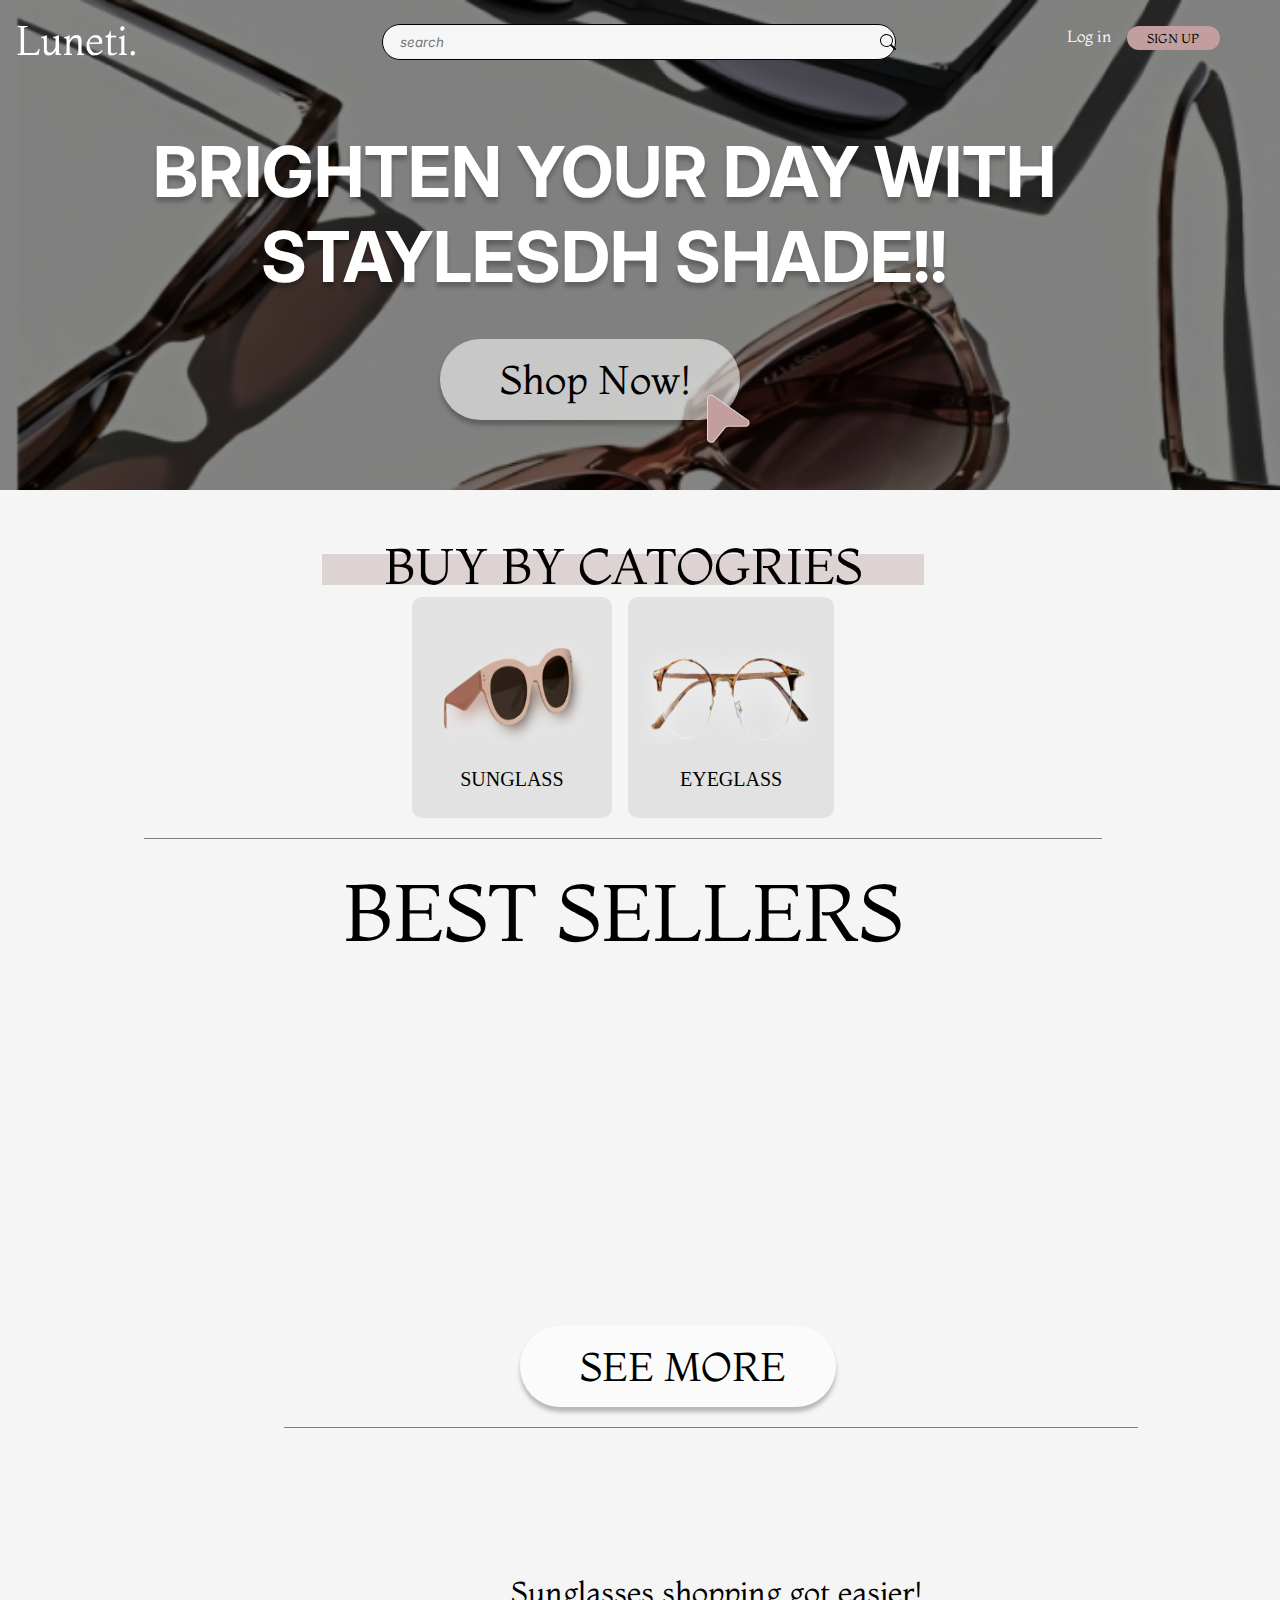
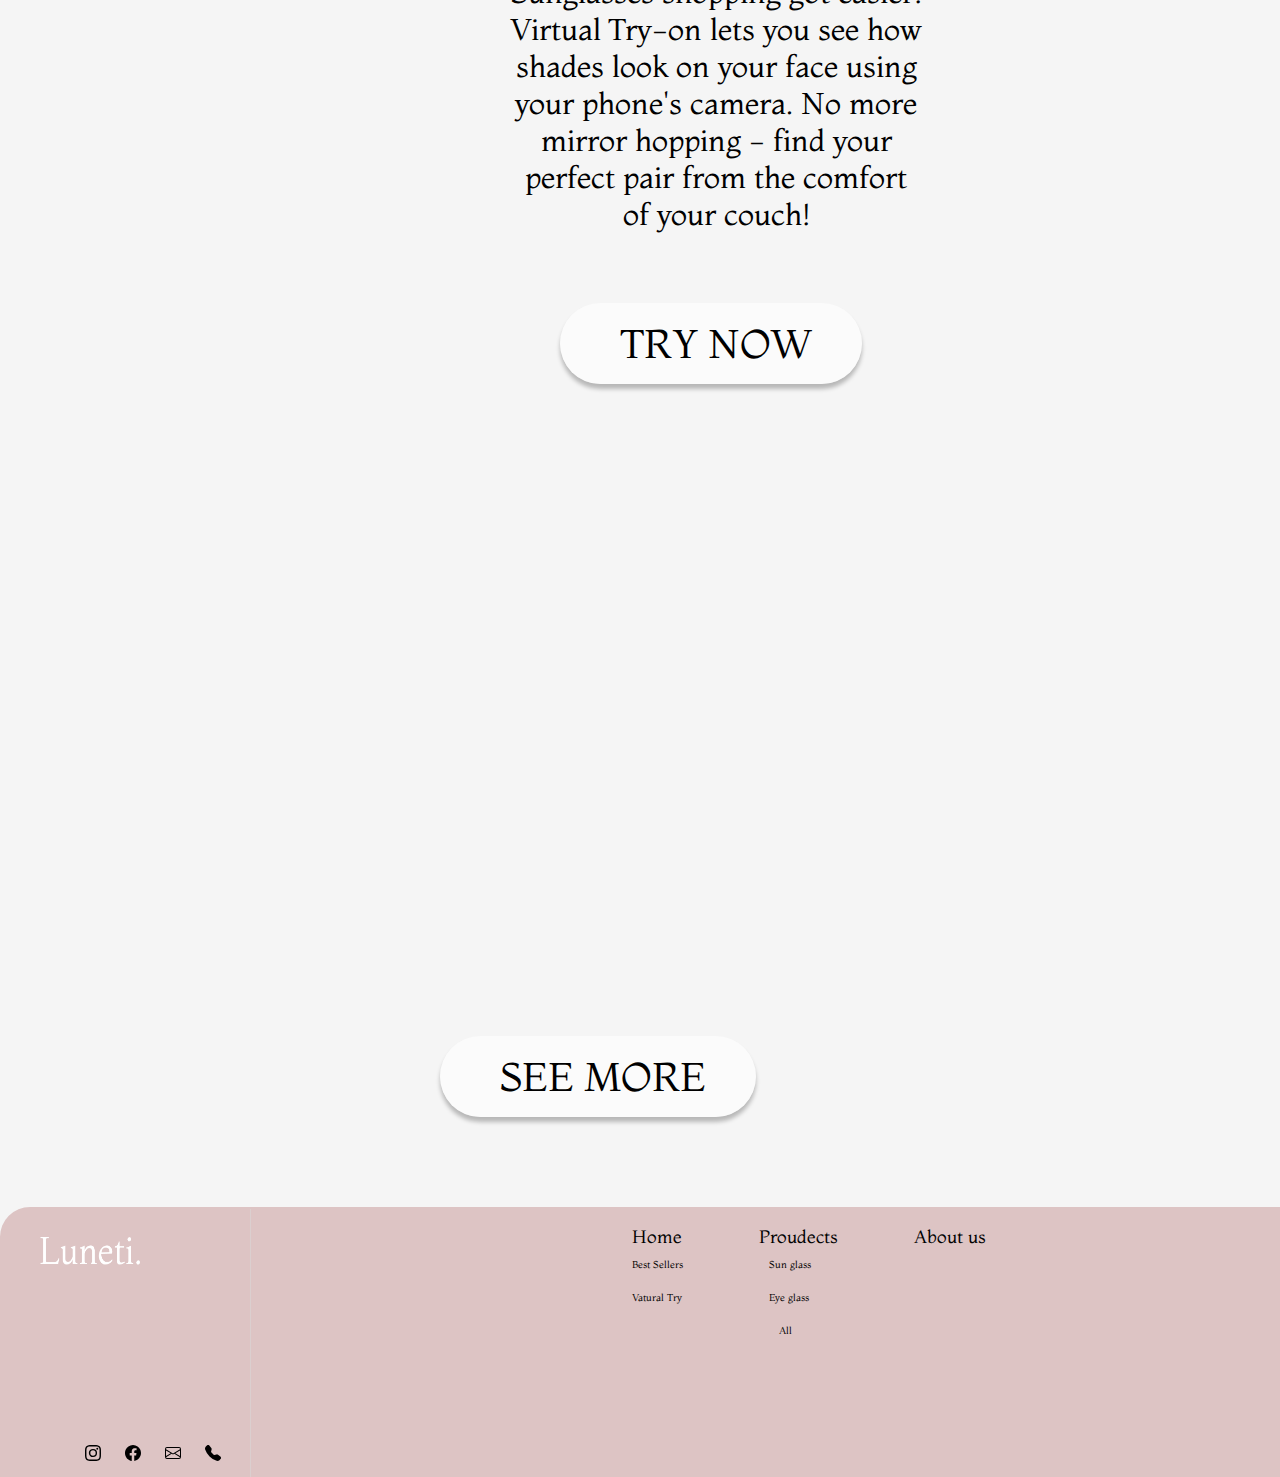
==== index.html @ 948b1e2d "Update and rename index.HTML to index.html" ====
<!DOCTYPE html>
<html lang="en">
<head>

    <meta charset="UTF-8">
    <meta name="viewport" content="width=device-width, initial-scale=1.0">
    <title>Luneti</title>
    <link href="https://unpkg.com/aos@2.3.1/dist/aos.css" rel="stylesheet">
<link rel="stylesheet" href="desktophome.css">
<link rel="preconnect" href="https://fonts.googleapis.com">
<link rel="preconnect" href="https://fonts.gstatic.com" crossorigin>
<link href="https://fonts.googleapis.com/css2?family=Inter:wght@100..900&family=Montaga&display=swap" rel="stylesheet">    
    <link href="https://fonts.googleapis.com/css2?family=Montaga&display=swap" rel="stylesheet">
</head>
<body>
    <header class="header">
        <div class="background">
    <nav class="nav">
        <div class="left-section">
    <img src="images/Luneti..png" class="logo">
    </div>
    <div class="right-section">
        <ul class="navbar">
            <li><a href="" class="login">Log in</a></li>
            <button class="signup">
                <li><a href="" class="sign-up">SIGN UP</a></li>
            </button>
        </ul>
    </div>
    </nav>
    <div class="main-content">
    <div class="middle-section">
        <div class="search">
            <input class="search-input" type="search" placeholder="search">
            <button><svg xmlns="http://www.w3.org/2000/svg" width="16" height="16" fill="currentColor" class="bi bi-search"
                    viewBox="0 0 16 16">
                    <path
                        d="M11.742 10.344a6.5 6.5 0 1 0-1.397 1.398h-.001q.044.06.098.115l3.85 3.85a1 1 0 0 0 1.415-1.414l-3.85-3.85a1 1 0 0 0-.115-.1zM12 6.5a5.5 5.5 0 1 1-11 0 5.5 5.5 0 0 1 11 0" />
                </svg>
            </button>
        </div>
    </div>
    <div class="Welcome">BRIGHTEN YOUR DAY WITH STAYLESDH SHADE!!</div>
    <div class="begining">
    <button class="shopnow">Shop Now!&nbsp;<svg xmlns="http://www.w3.org/2000/svg"  fill="currentColor" class="bi-arrow-right"
        viewBox="0 0 16 16">
        <path fill-rule="evenodd"
            d="M1 8a.5.5 0 0 1 .5-.5h11.793l-3.147-3.146a.5.5 0 0 1 .708-.708l4 4a.5.5 0 0 1 0 .708l-4 4a.5.5 0 0 1-.708-.708L13.293 8.5H1.5A.5.5 0 0 1 1 8" />
    </svg></button>
        <img src="images/fluent_cursor-16-filled.png" class="cursor">
 </div>
</div>
</div>
    </header>

<div class="buybycatogires-section" id="buybycategories">


        <div class="headertext category-container"  data-aos="fade-down"> </div>
        <div class="header-text category-container"  data-aos="fade-down">
            BUY BY CATOGRIES
        </div> 


        <div class="catogires">
        <div class="Sunglass category-container" data-aos="fade-right" data-category="Sunglass" onclick="ShowSunglass()" >
        <img src="images/sunglass.png" class="sunglassimage">
        <div class="sunglasstext">SUNGLASS</div>
            </div>
            <div class="Eyglass category-container" data-aos="fade-left" data-category="Eyglass"onclick="ShowEyeglass()" >
                <img src="images/1eyeglass.png" class="eyeglassimage">
                <div class="eyeglasstext">EYEGLASS</div>
            </div>
          
        </div>
        <div class="line"></div>
        <div class="best-sellers category-container"  id="bestsellers">
            BEST SELLERS
        </div>
        <div class="seller-boxes"  data-aos="fade-down">
            <div class="cardcarogry1"  data-category="Sunglass">
            <div class="cards">
                <div class="card1">
                    <div class="img">
                        <img src="images/photon1.jpg" class="photo1">
                        <img src="images/photo1.jpg" class="photo1after">
                    </div>
                    <div class="name">K-12</div>
                </div>
                <div class="card2">
                    <div class="img">
                        <img src="images/photon2.jpg" class="photo1">
                        <img src="images/photo2.jpg" class="photo1after">
                    </div>
                    <div class="name">Roundy</div>
                </div>
                <div class="card3">
                    <div class="img">
                        <img src="images/photon3.jpg" class="photo1">
                        <img src="images/photo3.jpg" class="photo1after">
                    </div>
                    <div class="name">Cat-10</div>
                </div>
            </div>
            </div>
<div class="cardcarogry2" data-category="Eyglass" style="display: none;">
    <div class="cards">
        <div class="card4">
            <div class="img">
                <img src="images/eyeglassn1.jpg" class="photo1">
                <img src="images/eyeglass1.jpg" class="photo1after">
            </div>
            <div class="name">cate</div>
        </div>
        <div class="card5">
            <div class="img">
                <img src="images/eyeglassn2.jpg" class="photo1">
                <img src="images/eyeglass2.jpg" class="photo1after">
            </div>
            <div class="name">B899</div>
        </div>
        <div class="card6">
            <div class="img">
                <img src="images/eyeglassn3.jpg" class="photo1">
                <img src="images/eyeglass3.jpg" class="photo1after">
            </div>
            <div class="name">circle</div>
        </div>
    </div>
    </div>
</div>


        </div>

    <div class="button">
    <button class="seemore">SEE MORE&nbsp;<svg xmlns="http://www.w3.org/2000/svg" fill="currentColor"
            class="bi-arrow-right" viewBox="0 0 16 16">
            <path fill-rule="evenodd"
                d="M1 8a.5.5 0 0 1 .5-.5h11.793l-3.147-3.146a.5.5 0 0 1 .708-.708l4 4a.5.5 0 0 1 0 .708l-4 4a.5.5 0 0 1-.708-.708L13.293 8.5H1.5A.5.5 0 0 1 1 8" />
        </svg></button>
    </div>
    <div class="line"></div>
    </div>

    <div class="virtual-tryon-section">
        <div class="virtual-header" data-aos="fade-left" data-aos-duration="1000"></div>
        <div class="first">
        <img class="virtual-img" src="images/virtual.png" data-aos="fade-right" data-aos-duration="1000"> 
    <div class="vatural-text"data-aos="fade-left"   data-aos-duration="1000">Vatural Try On!

    </div>

        </div>
    <div class="vatural-paragraph">
        Sunglasses shopping got easier!<br>Virtual Try-on lets you see how<br> shades look on your face using<br> your phone's camera.
        No more<br>mirror hopping - find your<br> perfect pair from the comfort<br> of your couch!
    </div>
    <div class="button">
    <button class="trynow">TRY NOW&nbsp;<svg xmlns="http://www.w3.org/2000/svg" fill="currentColor" class="bi-arrow-right"
            viewBox="0 0 16 16">
            <path fill-rule="evenodd"
                d="M1 8a.5.5 0 0 1 .5-.5h11.793l-3.147-3.146a.5.5 0 0 1 .708-.708l4 4a.5.5 0 0 1 0 .708l-4 4a.5.5 0 0 1-.708-.708L13.293 8.5H1.5A.5.5 0 0 1 1 8" />
        </svg></button></div>
    </div>
    <div class="aboutus-section" >
        <div class="aboutus-header" data-aos="fade-left" data-aos-duration="1000"></div>
        <div class="seconed">
        <img src="images/aboutus.png" class="aboutusimg" data-aos="fade-right" data-aos-duration="1000">
        <div class="aboutus-text" data-aos="fade-left" data-aos-duration="1000">ABOUT US</div>
        </div>
        <div class="aboutus-paragraph" data-aos="fade-down">Style that sees further. We craft <br>sunglasses that elevate your look with<br> timeless designs, all while using eco-<br>friendly
        materials like recycled plastic.<br>
        Look good, feel good, see the world<br> clearly.</div>
<div class="button">
    <button class="seemore2">SEE MORE&nbsp;<svg xmlns="http://www.w3.org/2000/svg" fill="currentColor" class="bi-arrow-right"
                    viewBox="0 0 16 16">
                    <path fill-rule="evenodd"
                        d="M1 8a.5.5 0 0 1 .5-.5h11.793l-3.147-3.146a.5.5 0 0 1 .708-.708l4 4a.5.5 0 0 1 0 .708l-4 4a.5.5 0 0 1-.708-.708L13.293 8.5H1.5A.5.5 0 0 1 1 8" />
                </svg></button></div>
    </div>
 
    <footer>
        <div class="back-color">
<div class="first-section">
<img src="images/Luneti..png" class="footerlogo">
<div class="social">
<svg xmlns="http://www.w3.org/2000/svg" width="16" height="16" fill="currentColor" class="bi bi-instagram"
    viewBox="0 0 16 16">
    <path
        d="M8 0C5.829 0 5.556.01 4.703.048 3.85.088 3.269.222 2.76.42a3.9 3.9 0 0 0-1.417.923A3.9 3.9 0 0 0 .42 2.76C.222 3.268.087 3.85.048 4.7.01 5.555 0 5.827 0 8.001c0 2.172.01 2.444.048 3.297.04.852.174 1.433.372 1.942.205.526.478.972.923 1.417.444.445.89.719 1.416.923.51.198 1.09.333 1.942.372C5.555 15.99 5.827 16 8 16s2.444-.01 3.298-.048c.851-.04 1.434-.174 1.943-.372a3.9 3.9 0 0 0 1.416-.923c.445-.445.718-.891.923-1.417.197-.509.332-1.09.372-1.942C15.99 10.445 16 10.173 16 8s-.01-2.445-.048-3.299c-.04-.851-.175-1.433-.372-1.941a3.9 3.9 0 0 0-.923-1.417A3.9 3.9 0 0 0 13.24.42c-.51-.198-1.092-.333-1.943-.372C10.443.01 10.172 0 7.998 0zm-.717 1.442h.718c2.136 0 2.389.007 3.232.046.78.035 1.204.166 1.486.275.373.145.64.319.92.599s.453.546.598.92c.11.281.24.705.275 1.485.039.843.047 1.096.047 3.231s-.008 2.389-.047 3.232c-.035.78-.166 1.203-.275 1.485a2.5 2.5 0 0 1-.599.919c-.28.28-.546.453-.92.598-.28.11-.704.24-1.485.276-.843.038-1.096.047-3.232.047s-2.39-.009-3.233-.047c-.78-.036-1.203-.166-1.485-.276a2.5 2.5 0 0 1-.92-.598 2.5 2.5 0 0 1-.6-.92c-.109-.281-.24-.705-.275-1.485-.038-.843-.046-1.096-.046-3.233s.008-2.388.046-3.231c.036-.78.166-1.204.276-1.486.145-.373.319-.64.599-.92s.546-.453.92-.598c.282-.11.705-.24 1.485-.276.738-.034 1.024-.044 2.515-.045zm4.988 1.328a.96.96 0 1 0 0 1.92.96.96 0 0 0 0-1.92m-4.27 1.122a4.109 4.109 0 1 0 0 8.217 4.109 4.109 0 0 0 0-8.217m0 1.441a2.667 2.667 0 1 1 0 5.334 2.667 2.667 0 0 1 0-5.334" />
</svg>
<svg xmlns="http://www.w3.org/2000/svg" width="16" height="16" fill="currentColor" class="bi bi-facebook"
    viewBox="0 0 16 16">
    <path
        d="M16 8.049c0-4.446-3.582-8.05-8-8.05C3.58 0-.002 3.603-.002 8.05c0 4.017 2.926 7.347 6.75 7.951v-5.625h-2.03V8.05H6.75V6.275c0-2.017 1.195-3.131 3.022-3.131.876 0 1.791.157 1.791.157v1.98h-1.009c-.993 0-1.303.621-1.303 1.258v1.51h2.218l-.354 2.326H9.25V16c3.824-.604 6.75-3.934 6.75-7.951" />
</svg>
<svg xmlns="http://www.w3.org/2000/svg" width="16" height="16" fill="currentColor" class="bi bi-envelope"
    viewBox="0 0 16 16">
    <path
        d="M0 4a2 2 0 0 1 2-2h12a2 2 0 0 1 2 2v8a2 2 0 0 1-2 2H2a2 2 0 0 1-2-2zm2-1a1 1 0 0 0-1 1v.217l7 4.2 7-4.2V4a1 1 0 0 0-1-1zm13 2.383-4.708 2.825L15 11.105zm-.034 6.876-5.64-3.471L8 9.583l-1.326-.795-5.64 3.47A1 1 0 0 0 2 13h12a1 1 0 0 0 .966-.741M1 11.105l4.708-2.897L1 5.383z" />
</svg>
<svg xmlns="http://www.w3.org/2000/svg" width="16" height="16" fill="currentColor" class="bi bi-telephone-fill"
    viewBox="0 0 16 16">
    <path fill-rule="evenodd"
        d="M1.885.511a1.745 1.745 0 0 1 2.61.163L6.29 2.98c.329.423.445.974.315 1.494l-.547 2.19a.68.68 0 0 0 .178.643l2.457 2.457a.68.68 0 0 0 .644.178l2.189-.547a1.75 1.75 0 0 1 1.494.315l2.306 1.794c.829.645.905 1.87.163 2.611l-1.034 1.034c-.74.74-1.846 1.065-2.877.702a18.6 18.6 0 0 1-7.01-4.42 18.6 18.6 0 0 1-4.42-7.009c-.362-1.03-.037-2.137.703-2.877z" />
</svg>
</div></div>
<div class="footerline"></div>
<div class="second-section">
    <ul class="Home">Home
        <li class="bestsellersli">Best Sellers
        </li>
        <li class="virtualtryli">Vatural Try</li>
    </ul>
    <ul class="Proudects">
        Proudects
        <li class="sun-glassli">Sun glass</li>
        <li class="eyeglassli">
            Eye glass</li>
          <li class="allli"> All
        </li>
    </ul>
    <ul class="About-us">
        About us
    </ul>
</div>
        </div>
</footer>

</body>
<script src="lenuti.js"> 
</script>
<script src="https://unpkg.com/aos@next/dist/aos.js"></script>
<script>
    AOS.init();
</script>
</html>
---- desktophome.css ----
.background {
    background-repeat: no-repeat;
    position: relative;
}

.nav {
    width: 100vw;
    height: 20%;
    display: flex;
    flex: row;
    padding-top: 10px;
    justify-content: space-between;
}

.logo {
    cursor: pointer;
    margin-left: 3%;
    text-align: left;
}

.right-section {
    flex: 1;
    text-align: right;
    padding-right: 3%;
}

.navbar {
    display: flex;
    justify-content: flex-end;
    padding-right: 2%;
}

.navbar li {
    font-family: "Montaga", serif;
    font-weight: 400;
    list-style: none;
}

.signup {
    background-color: #C39E9E;
    border: none;
    border-radius: 20px;
    color: black;
    padding: 0.3vw 1.6vw;
}

.sign-up {
    color: black;
}

.login {
    color: #f6f6f6;
    font-size: 2.3;
}

.navbar a {
    text-decoration: none;
}

.search {
    margin-top: -30px;
    border-radius: 40px;
    background-color: #f6f6f6;
    border-color: black;
    border-style: solid;
    border-width: 1px;
    align-items: center;
    display: flex;
    flex: row;
    position: absolute;
}

.search-input {
    border-style: none;
    border: none;
    background: transparent;
    margin-left: 0.2em;
}

.search-input::placeholder {
    font-style: italic;
    padding-left: 12px;
    font-family: "Inter", sans-serif;
    font-weight: 400;
}

.search button {
    width: 20px;
    height: 40px;
    border: none;
    background: transparent;
}

.Welcome {
    font: 1.5em;
    margin-left: 2%;
    position: relative;
    color: white;
    font-weight: bold;
    text-align: center;
    text-shadow: 0 5px 4px rgb(0, 0, 0, 25%);
    font-family: "Inter", sans-serif;
}

.shopnow {
    background-color: rgba(255, 255, 255, 0.57);
    color: black;
    font-style: normal;
    font-family: "Montaga", serif;
    border: none;
    border-radius: 50px;
    padding: 2vw 4vw;
    display: inline-block;
    box-shadow: 0 5px 4px rgba(0, 0, 0, 0.25);
    text-align: center;
    transition: all 0.2s ease-in-out;
}

.headertext {
    background-color: rgb(183, 152, 152, 37%);
    margin-top: 6em;
    align-items: center;

}

.header-text {
    font-family: "Montaga", serif;
    margin-top: -1em;
    transform: translateY(-100px);
    animation: comeFromTop 1s ease-in-out forwards;
}

.catogires {
    display: flex;
    justify-content: center;
    margin-left: 1em;
    max-width: 100%;
    gap: 1em;

}

.Sunglass,
.Eyglass {
    cursor: pointer;
    background-color: #E2E2E2;
    border-radius: 10px;
    display: block;
    justify-content: center;
}

.sunglassimage {
    padding-top: 1.3em;
    align-items: center;
}

.eyeglassimage {
    margin-top: 0.3em;
    align-items: center;
}

.sunglasstext,
.eyeglasstext {
    text-align: center;
}

.line {
    margin-top: 20px;
    border-top: 1px solid #7F807F;
    width: 60%;
    margin-left: 2em;
    justify-content: center;
}

.best-sellers {
    font-family: "Montaga", serif;
    font-weight: 400;
    font-style: normal;
    margin-top: 0.3em;
    text-align: center;
}

.cards {
    padding-top: 30px;
    display: flex;
    justify-content: center;
    flex-direction: row;
}

.img {
    position: absolute;
    transform: translate(-50%, -50%);
}

.photo1 .photo1after {
    border-radius: 10px;
    box-shadow: 0 5px 10px rgb(0, 0, 0, 25%);
}

.img img {
    position: absolute;
    transition: 0.3s;
}

.seemore {
    background-color: rgba(255, 255, 255, 57%);
    color: black;
    font-style: normal;
    font-family: "Montaga";
    border: none;
    border-radius: 50px;
    box-shadow: 0px 0px 20px rgb(0, 0, 0, 25%);
    margin-left:6em;
     padding: 25px 20px;

}

.first {
    display: flex;
    flex-direction: row;
}

.virtual-header {
    background-color: rgb(183, 152, 152, 37%);
}

.vatural-text {
    margin-left: -2px;
    width: 100%;
    font-family: "Montaga", serif;
    font-style: normal;
}

.vatural-paragraph {
    text-align: center;
    font-family: "Montaga", serif;
    font-style: normal;
    font-weight: 400;
}

.trynow {
    background-color: rgba(255, 255, 255, 0.57);
    color: black;
    font-style: normal;
    font-family: "Montaga", serif;
    border: none;
    border-radius: 50px;
    padding: 20px 15px;
    display: flex;
    box-shadow: 0 5px 4px rgba(0, 0, 0, 0.25);
    justify-content: center;
    transition: all 0.2s ease-in-out;
}

.aboutus-section {
    margin-top: 20%;
    padding-bottom: 50px;
}

.aboutusimg {
    margin-left: -40px;
}

.seconed {
    display: flex;
    flex-direction: row;
}

.aboutus-header {
    background-color: rgb(183, 152, 152, 37%);
    justify-content: center;
}

.aboutus-text {
    margin-left: -4em;
    width: 100%;
    font-family: "Montaga", serif;
    font-style: normal;
    justify-content: center;
    display: block;
}

.aboutus-paragraph {
    font-family: "Montaga", serif;
    font-style: normal;
    width: 100%;
    text-align: start;
    display: block;
}

.seemore2 {
    background-color: rgba(255, 255, 255, 0.57);
    color: black;
    font-style: normal;
    font-family: "Montaga", serif;
    border: none;
    border-radius: 50px;
    padding: 10px 20px;
    display: flex;
    box-shadow: 0 5px 4px rgba(0, 0, 0, 0.25);
    justify-content: center;
    transition: all 0.2s ease-in-out;
}

footer {
    margin-top: 40px;
    bottom: 0;
    background-color: #DDC4C4;
    width: max-width;
    height: 364px;
    border-radius: 30px 30px 0 0;
}

.footerlogo {
    cursor: pointer;
}

.footerline {
    width: 1px;
    height: 362px;
    background-color: rgba(217, 217, 217, 55%);
    margin-top: -321px;

}

.second-section {
    display: flex;
    flex-direction: row;

}

.second-section ul {
    font-family: "Montaga", serif;
    font-style: normal;

}

.second-section li {
    list-style: none;
    padding-top: 10px;
    padding-bottom: 10px;
    flex: row;
    font-family: "Montaga", serif;
    font-style: normal;
}

@media(max-width:600px) {

    html,
    body {
        background-color: #F5F5F5;
        overflow-x: hidden;
        margin: 0;
        padding: 0;
        width: max-content;
        height: fit-content;
    }

    .background {
        background-image: url(images/Rectangle\ 2.png);
        height: 25em;
        width: 100%;
        background-size: cover;
        object-fit: cover;
    }

    .left-section {
        margin-left: 2%;
        width: 50vw;
    }

    .logo {
        width: 18vw;
        height: 2vh;
    }

    .right-section {
        margin-top: -3vw;
    }

    .sign-up {
        font-size: 0.875em;
    }

    .login {
        margin-left: auto;
    }

    .main-content {
        display: flex;
        flex-direction: column;
        align-items: center;
        justify-content: center;
        margin-top: 80px;
    }

    .search {
        width: 169px;
        height: 19px;
        flex: 1;
        text-align: center;
        margin-left: -5.3em;
    }

    .search button {
        margin-left: -10.1vw;
        padding-top: 0.3em;
    }

    .search-input {
        font-size: 13.2px;
        height: 12px;
        padding-left: 0.1em;
    }

    .Welcome {
        width: 80%;
        font-size: 1.25em;
        margin-left: auto;
        margin-right: auto;
    }

    .shopnow {
        font-size: 1.25em;
    }

    .bi-arrow-right {
        transform: translateX(-50px);
        opacity: 0;
        width: 30px;
        position: absolute;
    }

    .cursor {
        margin-bottom: -3.6em;
        margin-left: -2.4em;
    }

    .buybycatogires-section {
        margin-top: -5em;
        align-items: center;
    }

    .headertext {
        height: 19px;
        width: 20em;
        margin-left: auto;
        margin-right: auto;
    }

    .header-text {
        font-size: 30px;
        text-align: center;
    }

    .catogires {
        max-width: 100%;
        justify-content: center;
        margin-left: auto;
        margin-right: auto;
        width: 15vw;
        height: 130px;
    }

    .sunglasstext,
    .eyeglasstext {
        font-size: 20px;
    }

    .sunglasstext {
        margin-top: -0.6em;
    }

    .eyeglasstext {
        margin-top: 0.5em;
    }

    .sunglassimage {
        height: 86.24px;
        width: 140px;
    }

    .eyeglassimage {
        width: 140px;
        margin-top: 2em;
    }

    .line {
        margin-left: auto;
        margin-right: auto;
    }

    .best-sellers {
        font-size: 30px;
    }

    .seller-boxes {
        display: flex;
        flex-direction: row;
        align-items: center;
        justify-content: center;
        margin-left: -10vw;
    }

    .cards {
        margin-top: -1em;
        margin-bottom: 2em;
        margin-left: auto;
        margin-right: auto;
        gap: 20vw;
    }
    .card1{
        margin-left:5vw;
        margin-right: 1vw;
    }

 .card4 {
        margin-right: 3vw;
    }
.card3
{
        margin-left: -4vw
                }
    .photo1,
    .photo1after {
        width: 20vw;
        height: 20vw;
        border-radius: 10px;
    }

    .name {
        margin-top: 20vw;
        font-size: 20px;
        margin-bottom: -2vw;

    }
 

    .seemore {
        font-size: 3vw;
        padding: 2vw 3vw;
        margin-left: 48vw;
        margin-right: auto;
        display: flex;
        padding-left: 3vw;
    }
    .bi-arrow-right {
        opacity: 0;
        width: 40px;
        position: absolute;
    }
    .virtual-img {
        width: 50vw;
        height: 50vw;
    }
    .virtual-header {
        margin-bottom: -9vw;
        height: 4vw;
        width: 70vw;
        margin-left: 7em;
        margin-top: 20px;
    }
    .vatural-text {
        font-size: 6.6vw;
        margin-top: 2.3vw;
        height: 30px;
    }

    .vatural-paragraph {
        font-size: 3vw;
        margin-top: -30vw;
        margin-left: 13vw;
        margin-bottom: 1vw;
        margin-right: auto;
        width: 100%;
    }

    .bi-arrow-right {
        transform: translateX(-50px);
        opacity: 0;
        width: 40px;
        position: absolute;
    }

    .trynow {
        font-size: 3vw;
        padding: 2vw 3vw;
        margin-left: 50vw;
        margin-right: auto;
        display: flex;
        padding-left: 3vw;
    }

    .aboutusimg {
        width: 70vw;
        height: 70vw;
        margin-left: -12vw;
    }

    .aboutus-header {
        margin-bottom: -15vw;
        height: 4vw;
        width: 60vw;
        margin-left: 17vw;
    }

    .aboutus-text {
        font-size: 6.6vw;
        margin-top: 8.8vw;
        height: 30px;
    }

    .aboutus-paragraph {
        font-size: 3vw;
        margin-top: -50vw;
        margin-left: 40vw;
        margin-bottom: 1em;
    }

    .seemore2 {
        font-size: 3vw;
        padding: 2vw 3vw;
        margin-left: 50vw;
        margin-right: auto;
        display: flex;
        padding-left: 3vw;
    }

    footer {
        height: auto;
        object-fit: cover;
    }

    .first-section {
        justify-content: space-between;
        display: inline-flex;
        gap: 9vw;
    }

    .footerlogo {
        padding-top: 30px;
        padding-left: 20px;
        width: 100px;
        height: 28px;
    }

    .social {
        margin-top: 40px;
        margin-right: auto;
        margin-left: 6vw;
    }

    .bi {
        margin-right: 20px;
    }

    .footerline {
        opacity: 0;
    }

    .second-section {
        margin-left: 1vw;
        display: flex;
    }

    .second-section ul {
        font-size: 18px;
        padding-right: 2em;
    }

    .second-section li {
        font-size: 10px;
    }

    .sun-glassli,
    .eyeglassli {
        padding-left: 10px;
    }

    .allli {
        padding-left: 20px
    }
}

@media(min-width:601px) {

    html,
    body {
        background-color: #F5F5F5;
        overflow-x: hidden;
        margin: 0;
        padding: 0;
        width: max-content;
        height: auto;
    }

    .background {
        background-image: url(images/Rectangle\ ipad.png);
        background-size: cover;
        height: 331px;
        width: 100%;
        object-fit: cover;
    }

    .left-section {
        margin-left: 1%;
        width: 10vw;
    }

    .logo {
        width: 118px;
        height: 30px;
        margin-top: 1em;
    }

    .navbar {
        gap: 1em;
        margin-top: 1em;
    }

    .middle-section {
        align-items: center;
        justify-content: center;
        display: flex;
        margin-right: auto;
        margin-left: auto;
    }

  .main-content {
        display: flex;
        flex-direction: column;
        align-items: center;
        justify-content: center;
        margin-left:-8em;
        margin-right: 1em;
       
     }

    .search {
        width: 250px;
        height: 34px;
        text-align: center;
        margin-top: -4.2em;
        padding-left: auto;
    
    }

    .search button {
        margin-left: 4em;
        padding-top: 0.3em;
    }
    .Welcome {
        width: 60%;
        font-size: 2.25em;
        position: relative;
        color: white;
        font-weight: bold;
        text-align: center;
        text-shadow: 0 5px 4px rgb(0, 0, 0, 25%);
        font-family: "Inter", sans-serif;
        margin-top: 2vw;
        margin-left:1em;
    }

    .shopnow {
        margin-left: 9vw;
        font-size: 30px;
        padding: 10px 20px;
        padding-left: 30px;
    }

    .bi-arrow-right {
        transform: translateX(-50px);
        opacity: 0;
        width: 30px;
        position: absolute;
    }

    .cursor {
        margin-bottom: -3.6em;
        margin-left: -2.4em;
    }
    .buybycatogires-section {
        margin-top: -2em;
        align-items: center;
    }

    .headertext {
        height: 31px;
        width: 602px;
        margin-left: auto;
        margin-right: auto;
    }

    .header-text {
        font-size: 50px;
        text-align: center;
    }

    .catogires {
        max-width: 100%;
        justify-content: center;
        margin-left: auto;
        margin-right: auto;
        width: 259.57px;
        height: 220.64px;
    }

    .sunglasstext,
    .eyeglasstext {
        margin-top: 1em;
        font-size: 20px;
    }

    .sunglassimage {
        width: 170.19px;
        height: 109.82px;
        margin-top: 1em;
    }
    .eyeglassimage {
        margin-top: 2em;
        width: 180.19px;
        height: 115.41px;
    }

    .line {
        margin-left: auto;
        margin-right: auto;
    }

    .best-sellers {
        font-size: 80px;
    }

    .cards {
        margin-bottom: 3em;
        gap: 20vw;
        margin-right: 13%;
        margin-left: auto;

    }

    .card1 {
        margin-left: auto;
    }

    .card3 {
        margin-left: -2.7em;
        margin-right: auto;
    }

    .card4 {
      margin-left: -2.7em;
        padding-right: 1.6em;
    }

    .photo1,
    .photo1after {
        width: 183.09px;
        height: 184.36px;
        border-radius: 30px;
    }

    .name {
        font-size: 40px;
        margin-top: 5em;
        margin-right: auto;
    }

    .seemore {
        font-size: 30px;
        padding: 2px 15px;
        margin-left: 9em;
        margin-right: auto;
        display: flex;
        padding-left: 1em;
    }

    .bi-arrow-right {
        opacity: 0;
        position: absolute;
    }

    .virtual-img {
        width: 40vw;
        height: 50.18vw;
        margin-left: -2em;
    }

    .virtual-header {
        margin-bottom: -10.3vw;
        height: 4.4vw;
        width: 58vw;
        margin-left: 33vw;
        margin-top: 4vw;
    }

    .vatural-text {
        font-size: 8vw;
        margin-top: 2.7vw;
        height: 30px;
    }

    .vatural-paragraph {
        font-size: 3.5vw;
        margin-top: -35vw;
        margin-left: 40vw;
        margin-bottom: 1em;
        width: 100%;
        display: flex;
    }

    .bi-arrow-right {
        opacity: 0;
    }

    .trynow {
        font-size: 30px;
        padding: 2px 15px;
        margin-left: 50vw;
        margin-right: auto;
        display: flex;
        padding-left: 15px;
    }

    .aboutus-section {
        margin-top: 10em;
    }

    .aboutusimg {
        width: 96vw;
        height: 40vw;
    }

    .aboutus-header {
        margin-bottom: -12vw;
        height: 4vw;
        width: 46vw;
        margin-left: 20vw;
    }

    .aboutus-text {
        font-size: 6vw;
        margin-top: 6vw;
        height: 30px;
        margin-left: -25vw;

    }

    .aboutus-paragraph {
        margin-top: -25vw;
        margin-left: 42.8vw;
        margin-bottom: 1em;
    }

    .seemore2 {
        font-size: 30px;
        padding: 2px 15px;
        margin-left: 42vw;
        margin-right: auto;
        display: flex;
        padding-left: 17px;
    }

    footer {
        height: auto;
    }

    .first-section {
        display: block;

    }

    .footerlogo {
        padding-top: 30px;
        padding-left: 40px;
        width: 100px;
        height: 28px;
    }

    .social {
        margin-right: auto;
        margin-top: 11em;
        margin-left: 6.667vw;
    }

    .bi {
        margin-right: 20px;
    }

    .footerline {
        width: 1px;
        height: 268px;
        background-color: rgba(217, 217, 217, 55%);
        margin-left: 250px;
        margin-top: -16em;
    }

    .second-section {
        justify-content: flex-end;
        padding-right: 1em;

    }

    .second-section ul {
        font-size: 18px;
        padding-right: 2em;
        margin-top: -14em;
    }

    .second-section li {
        font-size: 10px;
    }

    .sun-glassli,
    .eyeglassli {
        padding-left: 10px;
    }

    .allli {
        padding-left: 20px
    }
}

@media (min-width:1024px){
    .buybycatogires-section {
            flex-direction: column;
            align-items: center;
            justify-content: center;
            margin-left: -11em;
        }

        .sunglassimage {
            width: 200.19px;
            height: 109.82px;
            margin-top: 1em;
        }
    
        .eyeglassimage {
            margin-top: 2em;
            width: 206.19px;
            height: 115.41px;
        }
        .line {
            margin-left: auto;
        }
    
    
        .main-content {
            display: flex;
            flex-direction: column;
            align-items: center;
            justify-content: center;
          
        }
    
        .search {
            margin-left: 5em;
            width: 40vw;
            height: 34px;
            text-align: center;
            margin-top: -8.2em;
            margin-right: 5em;
        }
    
        .search button {
            margin-left: 24vw;
            padding-top: 0.3em;
        }
    
    
        .shopnow {
            margin-left: -2em;
            font-size: 30px;
            padding: 10px 20px;
            padding-left: 20px;
        }
    
        .cards {
            margin-bottom: 3em;
            gap: 8em;
            margin-right: auto;
        }
    
        .card1 {
            margin-left: auto;
        }
    
        .card3 {
            margin-left: -2.7em;
            margin-right: auto;
        }
    
        .card4 {
            padding-right: 1.3em;
        }
    
        .photo1,
        .photo1after {
            width: 183.09px;
            height: 184.36px;
            border-radius: 30px;
        }
    
        .name {
            font-size: 40px;
            margin-top: 5em;
            margin-right: auto;
        }
    
        .background {
            background-size: cover;
            height: 490px;
            width: 100%;
            object-fit: fill;
    
        }
    
        .Welcome {
            font-size: 70px;
            width: 80%;
            margin-top: 0.3em;
            margin-left: -1em;
        }
    
        .img .photo1after:hover {
            opacity: 0;
            cursor: pointer;
        }
    
        .virtual-img {
            width: 520.98px;
            height: 720.51px;
        }
    
        .virtual-header {
            margin-bottom: -11.7vw;
            height: 4vw;
            width: 700px;
            margin-left: 30em;
            margin-top: 6vw;
        }
    
        .vatural-text {
            font-size: 7vw;
            width: 100%;
            margin-top: 5vw;
        }
    
        .shopnow,
        .seemore,
        .trynow,
        .seemore2 {
            font-size: 40px;
            padding: 16px 40px;
            display: inline;
            padding-left: 60px;
            box-shadow: 0 5px 4px rgb(0, 0, 0, 25%);
            margin-top: 1em;
        }
    
        .seemore {
            margin-left: 13em;
        }
    
        .trynow {
            margin-left: 14em;
        }
    
        .shopnow .bi-arrow-right {
            transform: translateX(-50px);
            opacity: 0;
            width: 40px;
            position: absolute;
        }
    
        .bi-arrow-right {
            padding: 6px;
        }
    
        .shopnow:hover {
            padding: 16px 60px;
            transition: 0.19s;
        }
    
        .shopnow:hover .bi-arrow-right {
            opacity: 1;
            transform: translateX(0);
            position: absolute;
        }
    
        .cursor {
            margin-top: -1.6em;
            margin-left: -3.4em;
        }
    
        .button {
            display: flex;
            margin-left: auto;
            margin-right: auto;
        }
    
        .seemore .bi-arrow-right {
    
            transform: translateX(-50px);
            opacity: 0;
            width: 40px;
            position: absolute;
        }
    
        .bi-arrow-right {
            padding: 6px;
        }
    
        .seemore:hover {
            padding: 16px 60px;
            transition: 0.19s;
        }
    
        .seemore:hover .bi-arrow-right {
            opacity: 1;
            transform: translateX(0);
            position: absolute;
    
        }
    
        .trynow .bi-arrow-right {
            transform: translateX(-50px);
            opacity: 0;
            width: 40px;
            position: absolute;
        }
    
        .bi-arrow-right {
            padding: 6px;
        }
    
        .trynow:hover {
            padding: 16px 60px;
            transition: 0.19s;
        }
    
        .trynow:hover .bi-arrow-right {
            opacity: 1;
            transform: translateX(0);
            position: absolute;
    
        }
    
        .seemore2 .bi-arrow-right {
            transform: translateX(-50px);
            opacity: 0;
            width: 40px;
            position: absolute;
        }
    
        .bi-arrow-right {
            padding: 6px;
        }
    
        .seemore2:hover {
            padding: 16px 60px;
            transition: 0.19s;
        }
    
        .seemore2:hover .bi-arrow-right {
            opacity: 1;
            transform: translateX(0);
            position: absolute;
        }
    
        .vatural-paragraph {
            font-size: 30px;
            margin-top: -18.4em;
            margin-left: 17em;
            margin-bottom: 1em;
            margin-right: 1%;
        }
    
        .aboutus-section {
            margin-top: 15em;
        }
    
        .aboutusimg {
            width: 487px;
            height: 458px;
        }
    
        .aboutus-header {
            margin-bottom: -7em;
            height: 56px;
            width: 595px;
            margin-left: 10em;
        }
    
        .aboutus-text {
            font-size: 100px;
            margin-top: 0.2em;
            height: 30px;
            margin-left: -2.2em;
    
        }
    
        .aboutus-paragraph {
            font-size: 30px;
            margin-top: -9.4em;
            margin-left: 11em;
            margin-bottom: 1em;
            margin-right: 1%;
        }
    
        .seemore2 {
            margin-left: 11em;
        }
      .second-section{
           margin-right:30vw;
        }
}
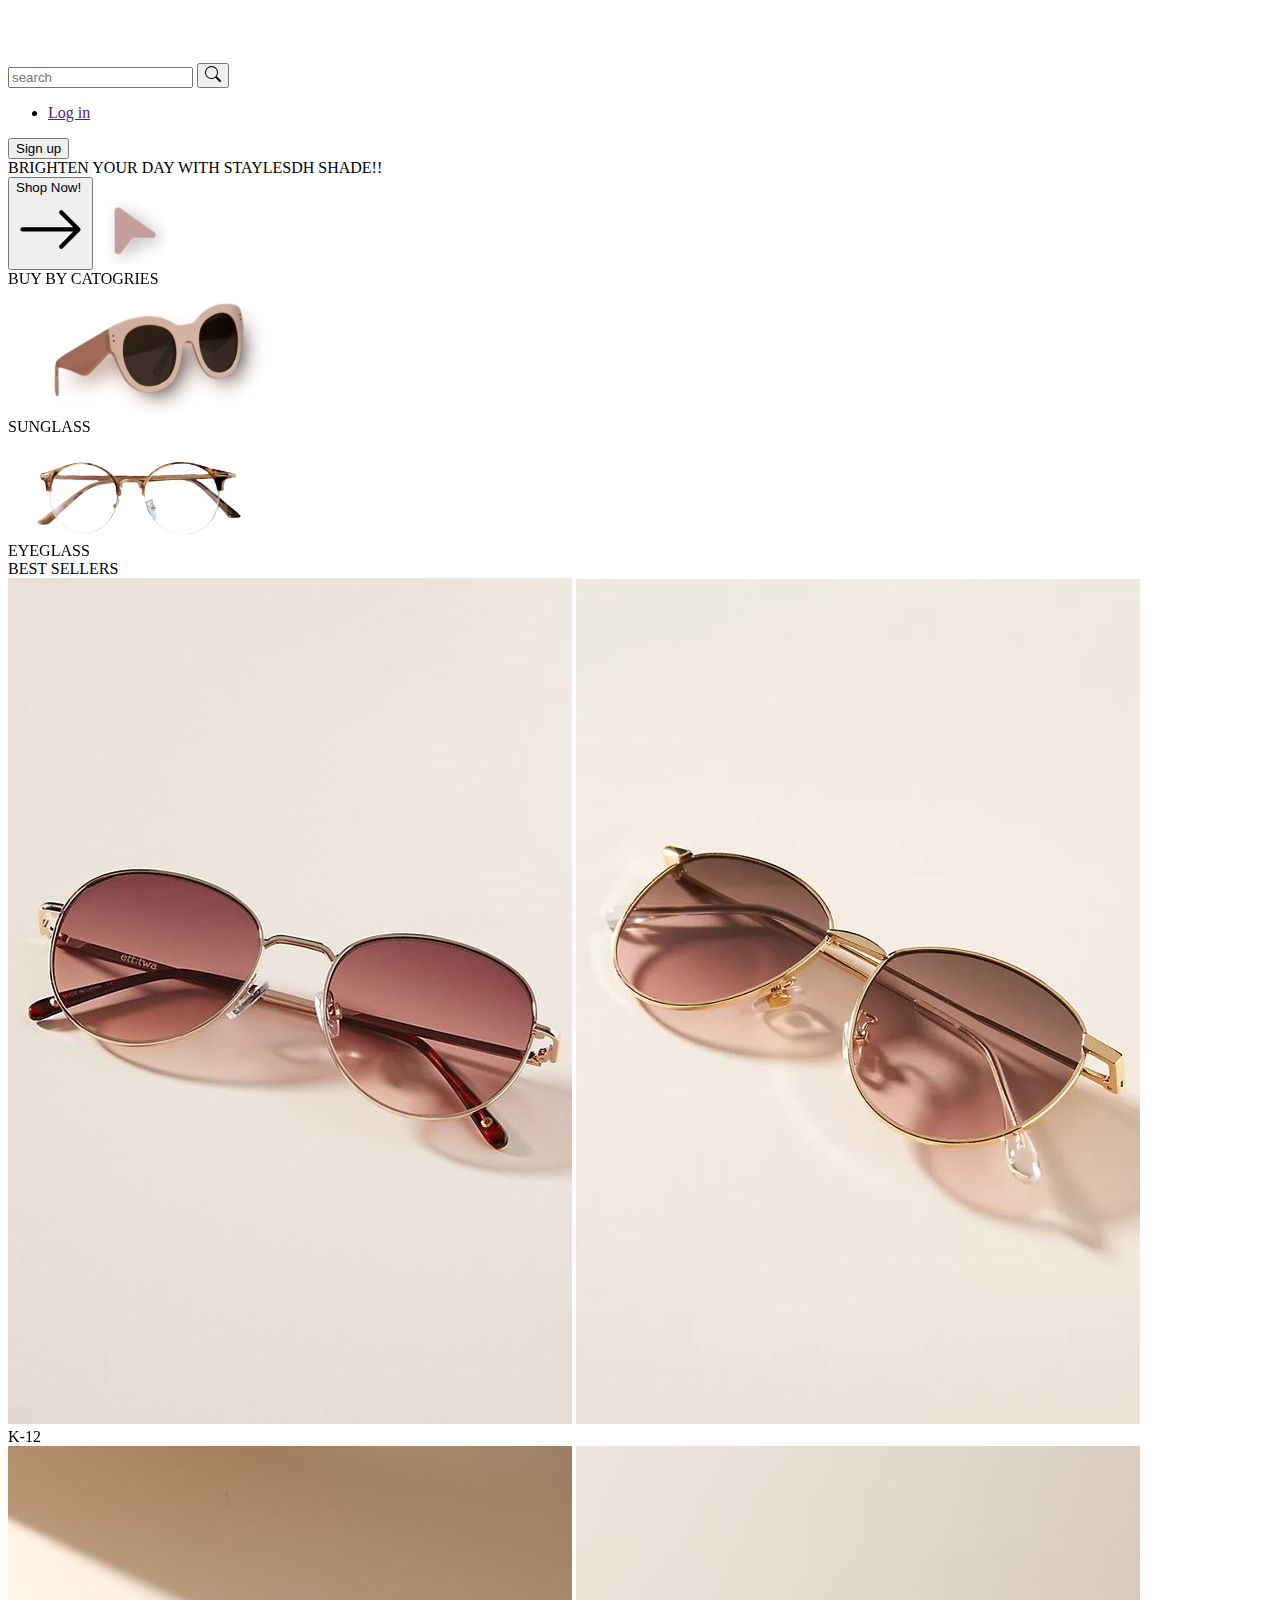
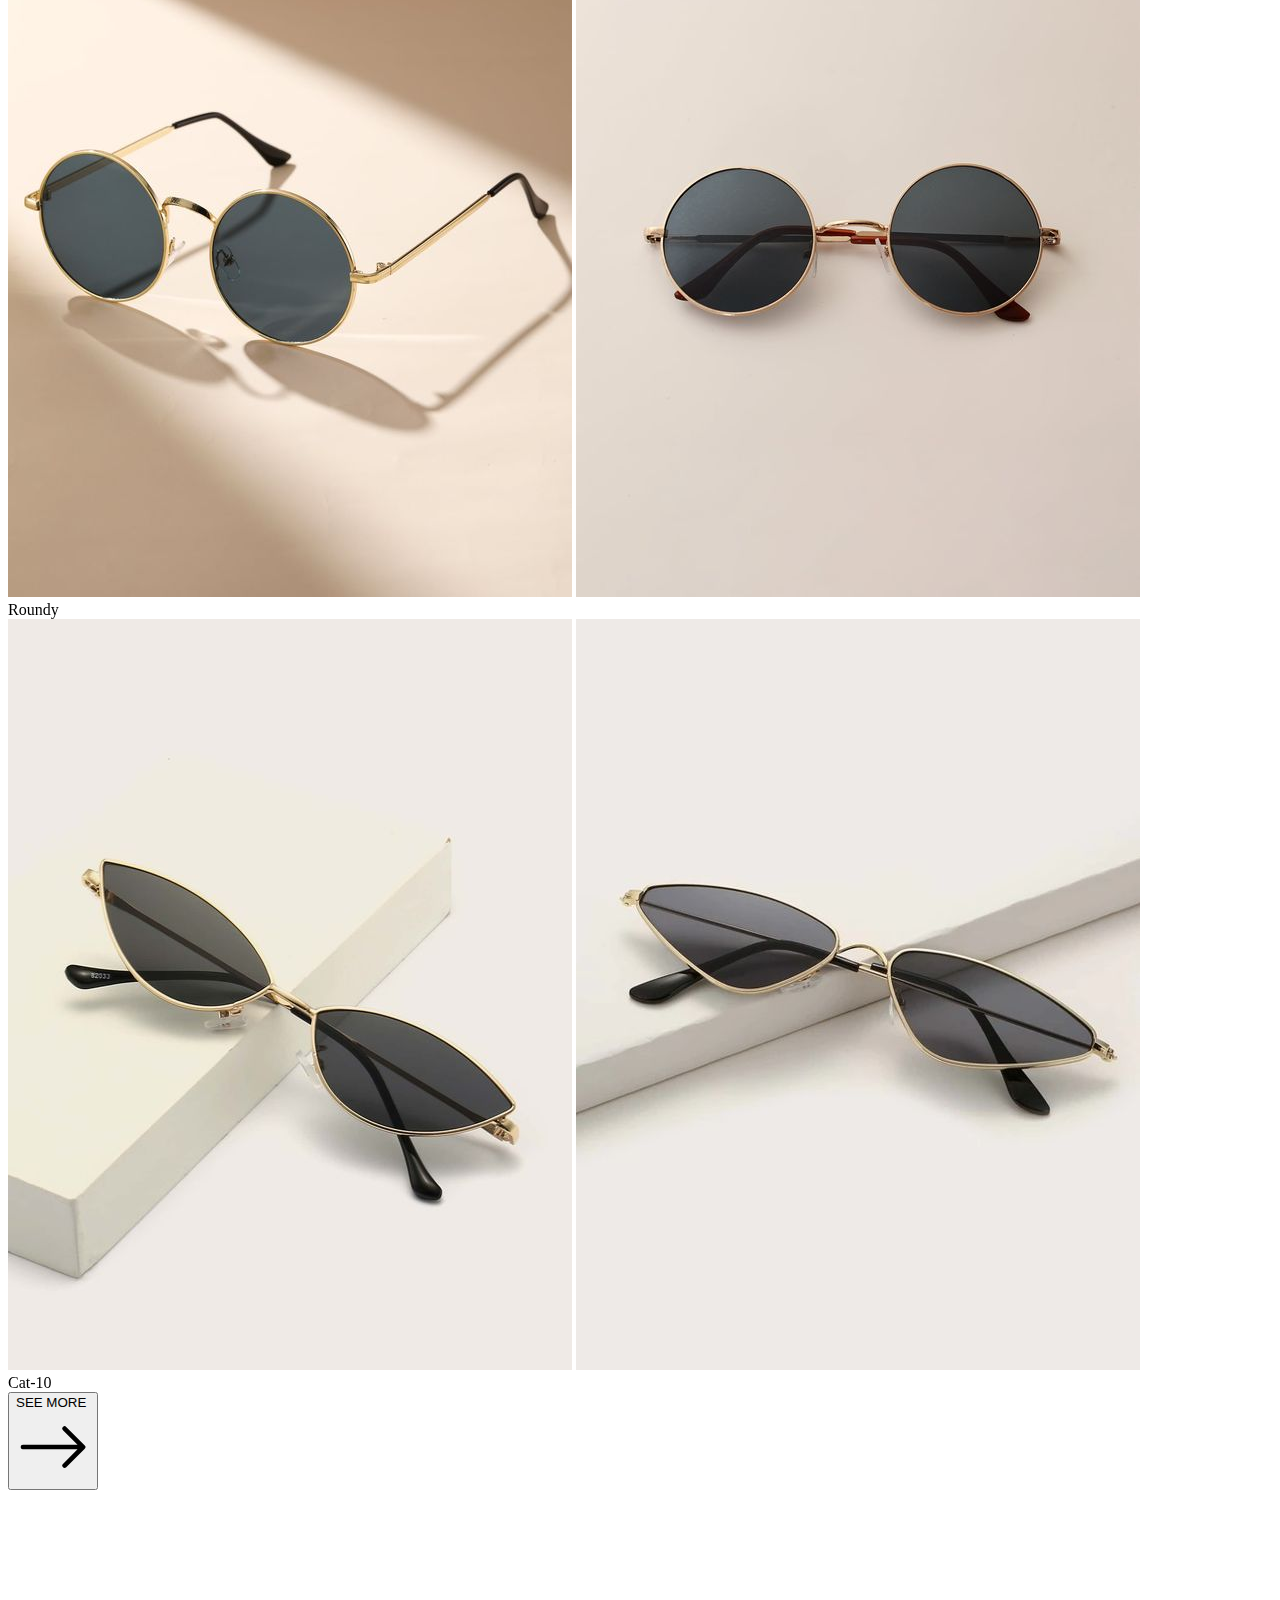
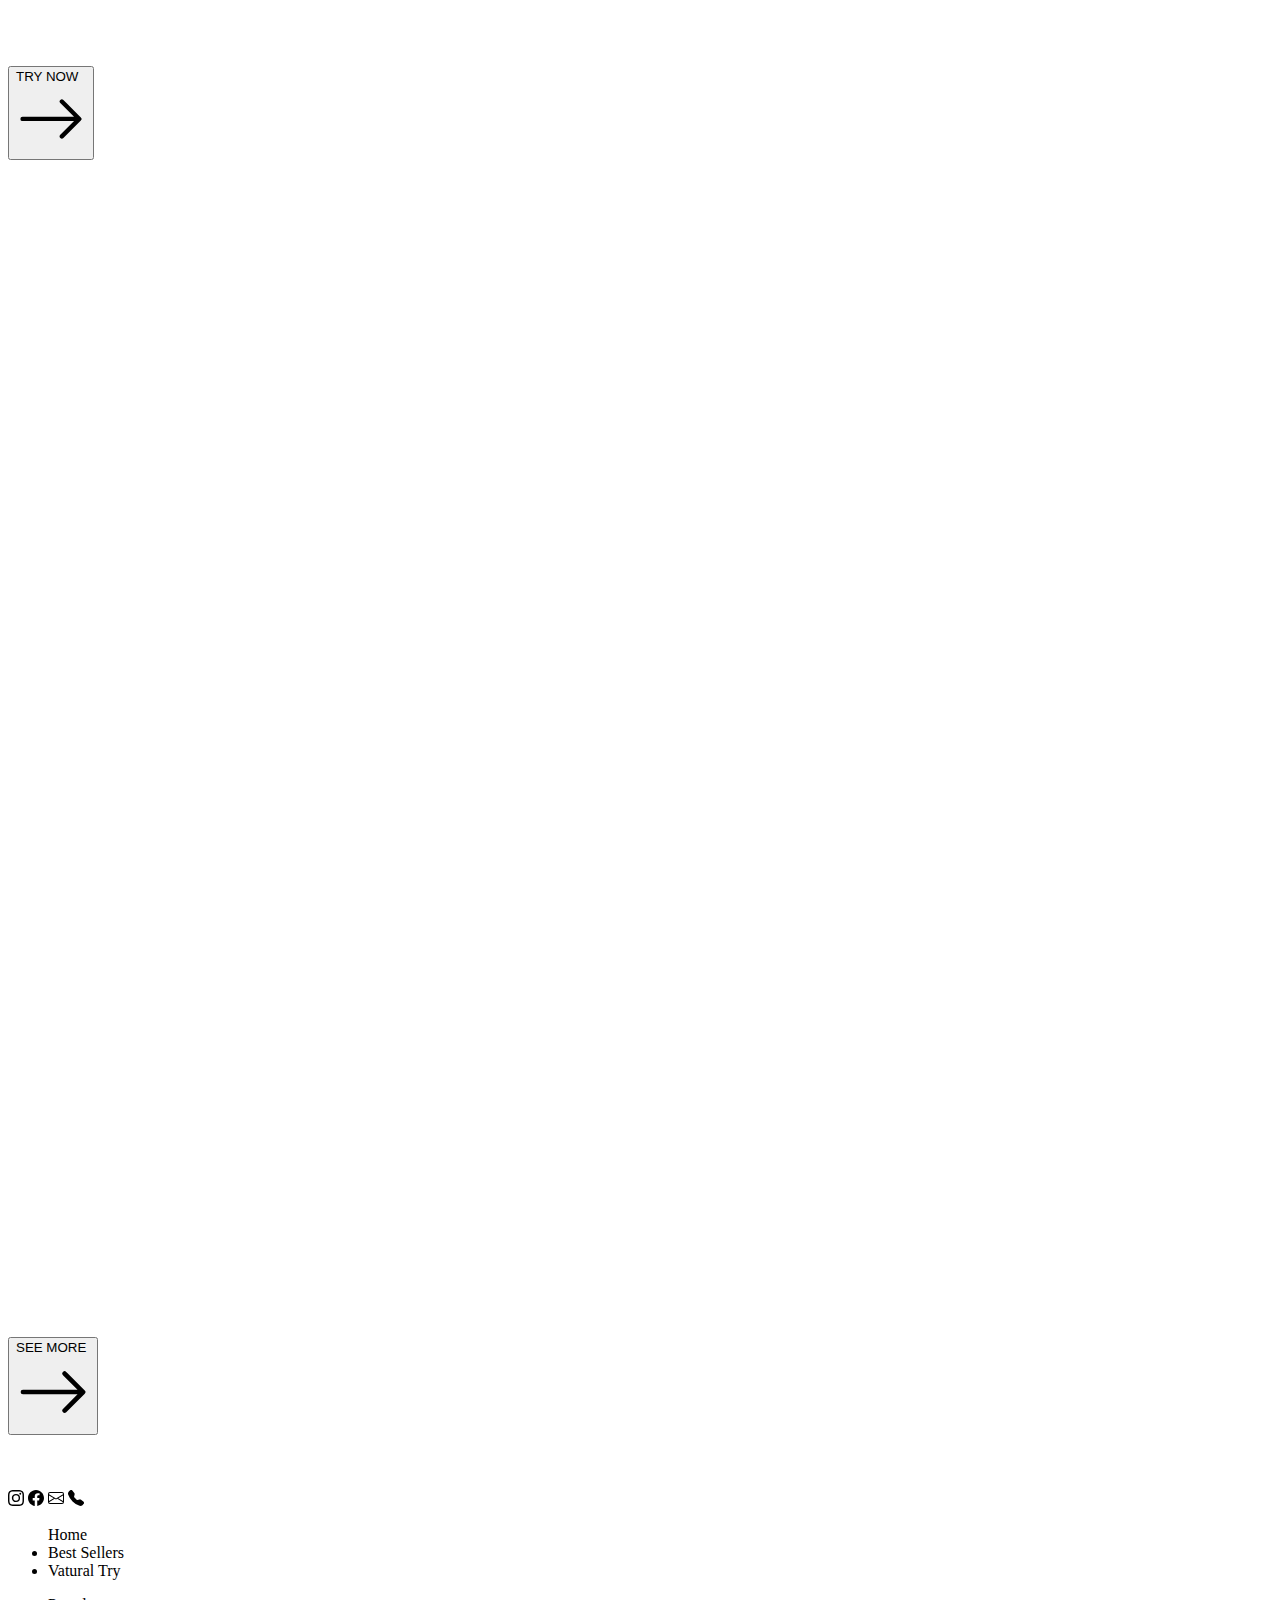
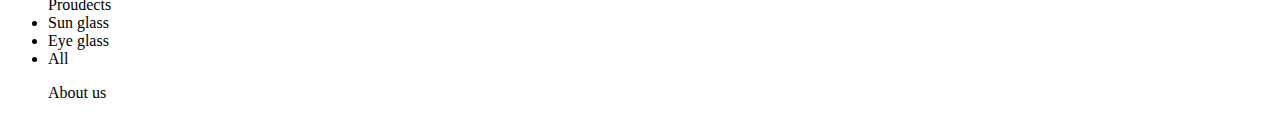
==== commit ebc7ca5d: "Update index.html" ====
--- a/index.html
+++ b/index.html
@@ -6,7 +6,7 @@
     <meta name="viewport" content="width=device-width, initial-scale=1.0">
     <title>Luneti</title>
     <link href="https://unpkg.com/aos@2.3.1/dist/aos.css" rel="stylesheet">
-<link rel="stylesheet" href="desktophome.css">
+<link rel="stylesheet" href="index.css">
 <link rel="preconnect" href="https://fonts.googleapis.com">
 <link rel="preconnect" href="https://fonts.gstatic.com" crossorigin>
 <link href="https://fonts.googleapis.com/css2?family=Inter:wght@100..900&family=Montaga&display=swap" rel="stylesheet">    
@@ -19,20 +19,10 @@
         <div class="left-section">
     <img src="images/Luneti..png" class="logo">
     </div>
-    <div class="right-section">
-        <ul class="navbar">
-            <li><a href="" class="login">Log in</a></li>
-            <button class="signup">
-                <li><a href="" class="sign-up">SIGN UP</a></li>
-            </button>
-        </ul>
-    </div>
-    </nav>
-    <div class="main-content">
     <div class="middle-section">
         <div class="search">
-            <input class="search-input" type="search" placeholder="search">
-            <button><svg xmlns="http://www.w3.org/2000/svg" width="16" height="16" fill="currentColor" class="bi bi-search"
+          <input class="search-input" type="search" placeholder="search">
+            <button> <svg xmlns="http://www.w3.org/2000/svg" width="16" height="16" fill="currentColor" class="bi bi-search"
                     viewBox="0 0 16 16">
                     <path
                         d="M11.742 10.344a6.5 6.5 0 1 0-1.397 1.398h-.001q.044.06.098.115l3.85 3.85a1 1 0 0 0 1.415-1.414l-3.85-3.85a1 1 0 0 0-.115-.1zM12 6.5a5.5 5.5 0 1 1-11 0 5.5 5.5 0 0 1 11 0" />
@@ -40,6 +30,14 @@
             </button>
         </div>
     </div>
+    <div class="right-section">
+        <ul class="navbar">
+            <li><a href="" class="login">Log in</a></li>
+         </ul>    <button class="signup">
+                Sign up
+            </button>
+    </div>
+    </nav>
     <div class="Welcome">BRIGHTEN YOUR DAY WITH STAYLESDH SHADE!!</div>
     <div class="begining">
     <button class="shopnow">Shop Now!&nbsp;<svg xmlns="http://www.w3.org/2000/svg"  fill="currentColor" class="bi-arrow-right"
@@ -55,38 +53,47 @@
 
 <div class="buybycatogires-section" id="buybycategories">
 
-
-        <div class="headertext category-container"  data-aos="fade-down"> </div>
-        <div class="header-text category-container"  data-aos="fade-down">
+    <div class="Headclass"data-aos="fade-down"> 
+        <div class="headertext">
+        <div class="header-text category-container" >
             BUY BY CATOGRIES
         </div> 
-
+     </div>
+    </div>
 
         <div class="catogires">
-        <div class="Sunglass category-container" data-aos="fade-right" data-category="Sunglass" onclick="ShowSunglass()" >
+        <div class="Sunglass category-container"  data-category="Sunglass" onclick="ShowSunglass()" data-aos="fade-right">
         <img src="images/sunglass.png" class="sunglassimage">
         <div class="sunglasstext">SUNGLASS</div>
             </div>
-            <div class="Eyglass category-container" data-aos="fade-left" data-category="Eyglass"onclick="ShowEyeglass()" >
+            <div class="Eyglass category-container" data-category="Eyglass"onclick="ShowEyeglass()" data-aos="fade-left">
                 <img src="images/1eyeglass.png" class="eyeglassimage">
                 <div class="eyeglasstext">EYEGLASS</div>
             </div>
           
         </div>
-        <div class="line"></div>
+      
+        <div class="line">
+
+        </div>
+     
         <div class="best-sellers category-container"  id="bestsellers">
             BEST SELLERS
         </div>
-        <div class="seller-boxes"  data-aos="fade-down">
-            <div class="cardcarogry1"  data-category="Sunglass">
+  
+        <div class="seller-boxes">
+          
+            <div class="cardcarogry1"  data-category="Sunglass"data-aos="fade-down">
             <div class="cards">
                 <div class="card1">
                     <div class="img">
                         <img src="images/photon1.jpg" class="photo1">
-                        <img src="images/photo1.jpg" class="photo1after">
+                     <img src="images/photo1.jpg" class="photo1after">
                     </div>
+                    
                     <div class="name">K-12</div>
                 </div>
+                
                 <div class="card2">
                     <div class="img">
                         <img src="images/photon2.jpg" class="photo1">
@@ -94,7 +101,8 @@
                     </div>
                     <div class="name">Roundy</div>
                 </div>
-                <div class="card3">
+                
+              <div class="card3">
                     <div class="img">
                         <img src="images/photon3.jpg" class="photo1">
                         <img src="images/photo3.jpg" class="photo1after">
@@ -103,7 +111,7 @@
                 </div>
             </div>
             </div>
-<div class="cardcarogry2" data-category="Eyglass" style="display: none;">
+ <div class="cardcarogry2" data-category="Eyglass" style="display: none;" >
     <div class="cards">
         <div class="card4">
             <div class="img">
@@ -124,7 +132,9 @@
                 <img src="images/eyeglassn3.jpg" class="photo1">
                 <img src="images/eyeglass3.jpg" class="photo1after">
             </div>
-            <div class="name">circle</div>
+            <div class="name">circle
+
+            </div>
         </div>
     </div>
     </div>
@@ -143,35 +153,40 @@
     <div class="line"></div>
     </div>
 
+
     <div class="virtual-tryon-section">
-        <div class="virtual-header" data-aos="fade-left" data-aos-duration="1000"></div>
-        <div class="first">
-        <img class="virtual-img" src="images/virtual.png" data-aos="fade-right" data-aos-duration="1000"> 
-    <div class="vatural-text"data-aos="fade-left"   data-aos-duration="1000">Vatural Try On!
-
-    </div>
-
-        </div>
-    <div class="vatural-paragraph">
-        Sunglasses shopping got easier!<br>Virtual Try-on lets you see how<br> shades look on your face using<br> your phone's camera.
-        No more<br>mirror hopping - find your<br> perfect pair from the comfort<br> of your couch!
+     <div class="first">
+       <div class="virtual-header"data-aos="fade-left" data-aos-duration="1000">
+     <div class="vatural-text"data-aos-duration="1000">Vatural Try On!</div>   
+      </div>
+
+    <div class="vatural-paragraph"data-aos="fade-left">
+        <p> Sunglasses shopping got easier!<br>Virtual Try-on lets you see how<br> shades look on your face using<br> your
+            phone's camera.
+            No more<br>mirror hopping - find your<br> perfect pair from the comfort<br> of your couch!
+        </p>
     </div>
     <div class="button">
-    <button class="trynow">TRY NOW&nbsp;<svg xmlns="http://www.w3.org/2000/svg" fill="currentColor" class="bi-arrow-right"
-            viewBox="0 0 16 16">
-            <path fill-rule="evenodd"
-                d="M1 8a.5.5 0 0 1 .5-.5h11.793l-3.147-3.146a.5.5 0 0 1 .708-.708l4 4a.5.5 0 0 1 0 .708l-4 4a.5.5 0 0 1-.708-.708L13.293 8.5H1.5A.5.5 0 0 1 1 8" />
-        </svg></button></div>
-    </div>
-    <div class="aboutus-section" >
-        <div class="aboutus-header" data-aos="fade-left" data-aos-duration="1000"></div>
-        <div class="seconed">
-        <img src="images/aboutus.png" class="aboutusimg" data-aos="fade-right" data-aos-duration="1000">
-        <div class="aboutus-text" data-aos="fade-left" data-aos-duration="1000">ABOUT US</div>
-        </div>
-        <div class="aboutus-paragraph" data-aos="fade-down">Style that sees further. We craft <br>sunglasses that elevate your look with<br> timeless designs, all while using eco-<br>friendly
+        <button class="trynow">TRY NOW &nbsp;<svg xmlns="http://www.w3.org/2000/svg" fill="currentColor"
+                class="bi-arrow-right" viewBox="0 0 16 16">
+                <path fill-rule="evenodd"
+                    d="M1 8a.5.5 0 0 1 .5-.5h11.793l-3.147-3.146a.5.5 0 0 1 .708-.708l4 4a.5.5 0 0 1 0 .708l-4 4a.5.5 0 0 1-.708-.708L13.293 8.5H1.5A.5.5 0 0 1 1 8" />
+            </svg></button>
+    </div>
+     </div>
+      <img class="virtual-img" src="images/virtual.png"data-aos="fade-right" data-aos-duration="1000">  
+     </div>
+        
+   <div class="aboutus-section">
+        <img src="images/aboutus.png" class="aboutusimg"data-aos="fade-right" data-aos-duration="1000" >
+        
+        <div class="seconed"><div class="aboutus-header" data-aos="fade-left" data-aos-duration="1000">
+        <div class="aboutus-text"data-aos="fade-left" data-aos-duration="1000">ABOUT US</div></div>
+   
+        <div class="aboutus-paragraph"  data-aos="fade-down">Style that sees further. We craft <br>sunglasses that elevate your look with<br> timeless designs, all while using eco-<br>friendly
         materials like recycled plastic.<br>
-        Look good, feel good, see the world<br> clearly.</div>
+        Look good, feel good, see the world<br> clearly
+        .</div>
 <div class="button">
     <button class="seemore2">SEE MORE&nbsp;<svg xmlns="http://www.w3.org/2000/svg" fill="currentColor" class="bi-arrow-right"
                     viewBox="0 0 16 16">
@@ -179,7 +194,7 @@
                         d="M1 8a.5.5 0 0 1 .5-.5h11.793l-3.147-3.146a.5.5 0 0 1 .708-.708l4 4a.5.5 0 0 1 0 .708l-4 4a.5.5 0 0 1-.708-.708L13.293 8.5H1.5A.5.5 0 0 1 1 8" />
                 </svg></button></div>
     </div>
- 
+        </div>
     <footer>
         <div class="back-color">
 <div class="first-section">
@@ -235,4 +250,5 @@
 <script>
     AOS.init();
 </script>
+
 </html>
